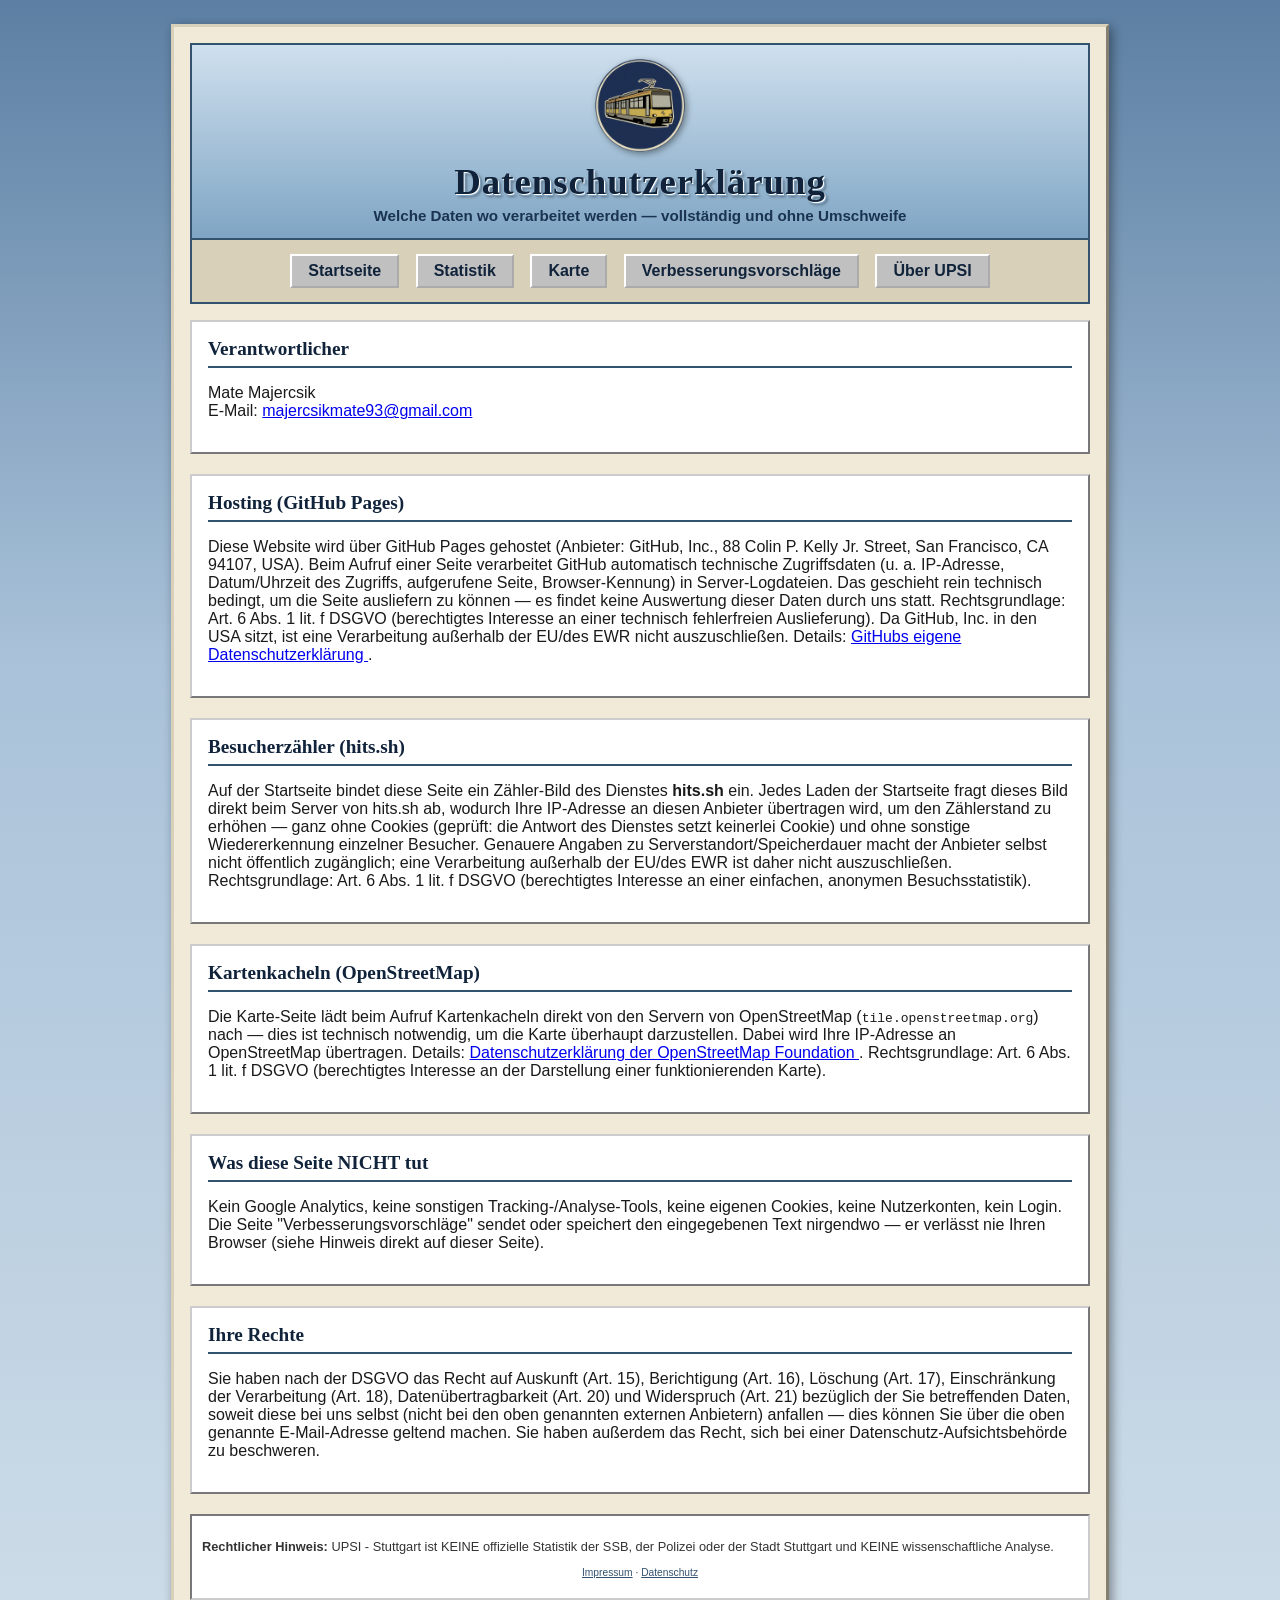
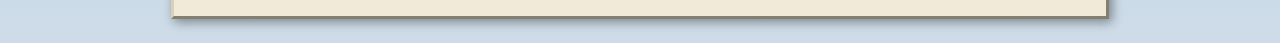
==== datenschutz.html @ 4cc77bc0 "Update public site" ====
<!doctype html>
<html lang="de">
<head>
<meta charset="utf-8">
<meta name="viewport" content="width=device-width, initial-scale=1">
<title>Datenschutzerklärung - UPSI - Stuttgart</title>
<link rel="stylesheet" href="style.css">
<link rel="icon" type="image/png" href="favicon.png">
</head>
<body>
<div class="page">
  <header class="banner">
    <img class="site-logo" src="images/logo.png" alt="UPSI - Stuttgart Logo: Stadtbahn-Wagen in einem Rundabzeichen" width="140" height="145">
    <h1>Datenschutzerklärung</h1>
    <p class="subtitle">Welche Daten wo verarbeitet werden — vollständig und ohne Umschweife</p>
  </header>

  <nav class="menu">
    <a href="index.html">Startseite</a>
    <a href="statistik.html">Statistik</a>
    <a href="karte.html">Karte</a>
    <a href="vorschlaege.html">Verbesserungsvorschläge</a>
    <a href="index.html#ueber">Über UPSI</a>
  </nav>

  <main>
    <section class="stat-card">
      <h2 class="stat-card-title">Verantwortlicher</h2>
      <p>
        Mate Majercsik<br>
        E-Mail: <a href="mailto:majercsikmate93@gmail.com">majercsikmate93@gmail.com</a>
      </p>
    </section>

    <section class="stat-card">
      <h2 class="stat-card-title">Hosting (GitHub Pages)</h2>
      <p>
        Diese Website wird über GitHub Pages gehostet (Anbieter: GitHub, Inc.,
        88 Colin P. Kelly Jr. Street, San Francisco, CA 94107, USA). Beim
        Aufruf einer Seite verarbeitet GitHub automatisch technische
        Zugriffsdaten (u. a. IP-Adresse, Datum/Uhrzeit des Zugriffs,
        aufgerufene Seite, Browser-Kennung) in Server-Logdateien. Das
        geschieht rein technisch bedingt, um die Seite ausliefern zu können
        — es findet keine Auswertung dieser Daten durch uns statt.
        Rechtsgrundlage: Art. 6 Abs. 1 lit. f DSGVO (berechtigtes Interesse
        an einer technisch fehlerfreien Auslieferung). Da GitHub, Inc. in
        den USA sitzt, ist eine Verarbeitung außerhalb der EU/des EWR nicht
        auszuschließen. Details:
        <a href="https://docs.github.com/de/site-policy/privacy-policies/github-general-privacy-statement" target="_blank" rel="noopener">
          GitHubs eigene Datenschutzerklärung
        </a>.
      </p>
    </section>

    <section class="stat-card">
      <h2 class="stat-card-title">Besucherzähler (hits.sh)</h2>
      <p>
        Auf der Startseite bindet diese Seite ein Zähler-Bild des Dienstes
        <strong>hits.sh</strong> ein. Jedes Laden der Startseite fragt dieses
        Bild direkt beim Server von hits.sh ab, wodurch Ihre IP-Adresse an
        diesen Anbieter übertragen wird, um den Zählerstand zu erhöhen — ganz
        ohne Cookies (geprüft: die Antwort des Dienstes setzt keinerlei
        Cookie) und ohne sonstige Wiedererkennung einzelner Besucher.
        Genauere Angaben zu Serverstandort/Speicherdauer macht der Anbieter
        selbst nicht öffentlich zugänglich; eine Verarbeitung außerhalb der
        EU/des EWR ist daher nicht auszuschließen. Rechtsgrundlage: Art. 6
        Abs. 1 lit. f DSGVO (berechtigtes Interesse an einer einfachen,
        anonymen Besuchsstatistik).
      </p>
    </section>

    <section class="stat-card">
      <h2 class="stat-card-title">Kartenkacheln (OpenStreetMap)</h2>
      <p>
        Die Karte-Seite lädt beim Aufruf Kartenkacheln direkt von den
        Servern von OpenStreetMap (<code>tile.openstreetmap.org</code>)
        nach — dies ist technisch notwendig, um die Karte überhaupt
        darzustellen. Dabei wird Ihre IP-Adresse an OpenStreetMap
        übertragen. Details:
        <a href="https://osmfoundation.org/wiki/Privacy_Policy" target="_blank" rel="noopener">
          Datenschutzerklärung der OpenStreetMap Foundation
        </a>. Rechtsgrundlage: Art. 6 Abs. 1 lit. f DSGVO (berechtigtes
        Interesse an der Darstellung einer funktionierenden Karte).
      </p>
    </section>

    <section class="stat-card">
      <h2 class="stat-card-title">Was diese Seite NICHT tut</h2>
      <p>
        Kein Google Analytics, keine sonstigen Tracking-/Analyse-Tools,
        keine eigenen Cookies, keine Nutzerkonten, kein Login. Die Seite
        "Verbesserungsvorschläge" sendet oder speichert den eingegebenen
        Text nirgendwo — er verlässt nie Ihren Browser (siehe Hinweis direkt
        auf dieser Seite).
      </p>
    </section>

    <section class="stat-card">
      <h2 class="stat-card-title">Ihre Rechte</h2>
      <p>
        Sie haben nach der DSGVO das Recht auf Auskunft (Art. 15), Berichtigung
        (Art. 16), Löschung (Art. 17), Einschränkung der Verarbeitung
        (Art. 18), Datenübertragbarkeit (Art. 20) und Widerspruch (Art. 21)
        bezüglich der Sie betreffenden Daten, soweit diese bei uns selbst
        (nicht bei den oben genannten externen Anbietern) anfallen — dies
        können Sie über die oben genannte E-Mail-Adresse geltend machen. Sie
        haben außerdem das Recht, sich bei einer Datenschutz-Aufsichtsbehörde
        zu beschweren.
      </p>
    </section>
  </main>

  <footer class="legal">
    <p>
      <strong>Rechtlicher Hinweis:</strong> UPSI - Stuttgart ist KEINE
      offizielle Statistik der SSB, der Polizei oder der Stadt Stuttgart und
      KEINE wissenschaftliche Analyse.
    </p>
    <p class="footer-links"><a href="impressum.html">Impressum</a> · <a href="datenschutz.html">Datenschutz</a></p>
  </footer>
</div>
</body>
</html>
---- style.css ----
/* UPSI - Stuttgart — campy, ironisches frühes-2000er-Webseiten-Design
   (Windows-95/98-Chrome-Optik: graue 3D-Buttons, LCD-Zähler, Marquee,
   "Under Construction"-Badges). Die tatsächlichen Unfalldaten bleiben
   davon unberührt sachlich — der Retro-Look betrifft nur Farben/Schrift/
   Zierelemente, nicht den Ton bei echten Vorfällen. */

body {
  margin: 0;
  padding: 0;
  font-family: Verdana, Geneva, Arial, sans-serif;
  background: linear-gradient(180deg, #5c7fa3 0%, #a9c2d9 40%, #cddce8 100%);
  color: #1a1a1a;
}

.page {
  max-width: 900px;
  margin: 24px auto;
  background: #f1ead9;
  border: 3px outset #d8d0b8;
  padding: 16px;
  box-shadow: 3px 3px 10px rgba(0, 0, 0, 0.4);
  overflow-x: hidden;
}

header.banner {
  text-align: center;
  background: linear-gradient(180deg, #cfe0ee 0%, #7fa5c4 100%);
  border: 2px solid #33526e;
  padding: 14px 10px;
  margin-bottom: 0;
}

.site-logo {
  display: block;
  margin: 0 auto 8px;
  width: 90px;
  height: auto;
  filter: drop-shadow(2px 2px 3px rgba(0, 0, 0, 0.4));
}

header.banner h1 {
  color: #10233a;
  text-shadow: 1px 1px 0 #fff, 2px 2px 0 #7fa5c4, 3px 3px 3px rgba(0,0,0,0.4);
  font-family: Georgia, "Times New Roman", serif;
  font-size: 2.3em;
  margin: 0 0 4px 0;
  letter-spacing: 1px;
}

header.banner .subtitle {
  color: #1a3350;
  font-size: 0.95em;
  margin: 0;
  font-weight: bold;
}

header.banner .subtitle strong {
  text-decoration: underline;
}

header.banner .total-count {
  color: #10233a;
  font-size: 0.85em;
  margin: 6px 0 0 0;
  font-style: italic;
}

.wiki-notice {
  background: #fdf3e0;
  border: 1px solid #c9b98a;
  color: #5a4a2a;
  font-size: 0.8em;
  font-style: italic;
  padding: 8px 12px;
  margin-bottom: 2px;
}

.wiki-notice-footnote {
  font-size: 0.85em;
  color: #7a6a48;
  margin-top: 4px;
}

.marquee-bar {
  background: #ffe066;
  border: 2px solid #33526e;
  border-top: none;
  overflow: hidden;
  white-space: nowrap;
  padding: 4px 0;
  margin-bottom: 16px;
}

.marquee-text {
  display: inline-block;
  color: #b30000;
  font-weight: bold;
  font-size: 0.9em;
  padding-left: 100%;
  animation: marquee 22s linear infinite;
}

@keyframes marquee {
  0% { transform: translateX(0); }
  100% { transform: translateX(-100%); }
}

.hit-counter-widget {
  display: flex;
  justify-content: center;
  align-items: baseline;
  gap: 8px;
  flex-wrap: wrap;
  background: #d8d0b8;
  border: 2px solid #33526e;
  padding: 6px;
  margin: 16px 0;
  font-size: 0.85em;
}

.hit-counter-label {
  font-weight: bold;
  color: #10233a;
}

.hit-counter-value {
  vertical-align: middle;
}

.counter-box {
  text-align: center;
  background: #000000;
  color: #33ff33;
  padding: 16px 10px;
  margin: 16px 0;
  border: 3px inset #999999;
}

.counter-label {
  font-size: 1em;
  margin-bottom: 10px;
  color: #cccccc;
}

.counter-numbers {
  display: flex;
  justify-content: center;
  align-items: baseline;
  gap: 16px;
  margin: 6px 0;
  font-family: "Courier New", monospace;
}

.counter-unit {
  display: flex;
  flex-direction: column;
  align-items: center;
}

.counter-box .number {
  font-size: 3em;
  font-weight: bold;
  line-height: 1;
  background: #001a00;
  border: 1px solid #33ff33;
  padding: 4px 8px;
  text-shadow: 0 0 8px #33ff33;
  min-width: 0.9em;
}

.counter-unit .unit-label {
  font-size: 0.8em;
  margin-top: 4px;
  color: #66cc66;
}

#last-incident-info {
  margin-top: 12px;
  font-size: 0.85em;
  color: #99ee99;
}

@media (max-width: 600px) {
  .counter-numbers {
    gap: 8px;
  }
  .counter-box .number {
    font-size: 1.9em;
  }
}

nav.menu {
  text-align: center;
  margin-bottom: 16px;
  padding: 10px;
  background: #d8d0b8;
  border: 2px solid #33526e;
  border-top: none;
}

nav.menu a {
  display: inline-block;
  color: #10233a;
  font-weight: bold;
  margin: 4px 6px;
  text-decoration: none;
  background: #c0c0c0;
  border: 2px outset #ffffff;
  padding: 6px 16px;
}

nav.menu a:hover {
  background: #d0d0d0;
}

nav.menu a:active {
  border-style: inset;
}

.incident-list {
  display: flex;
  flex-direction: column;
  gap: 10px;
}

.incident-card {
  background: #ffffff;
  color: #000000;
  border: 2px outset #cccccc;
  padding: 10px;
}

.incident-card .meta {
  font-size: 0.85em;
  color: #444444;
}

.card-tags {
  display: flex;
  flex-wrap: wrap;
  gap: 4px;
  margin-bottom: 6px;
}

.incident-card a.source-link {
  color: #0000ee;
}

.load-more-wrapper {
  text-align: center;
  margin: 16px 0;
}

button.retro-button {
  font-family: inherit;
  font-size: 1em;
  font-weight: bold;
  color: #10233a;
  background: #c0c0c0;
  border: 2px outset #ffffff;
  padding: 8px 20px;
  cursor: pointer;
}

button.retro-button:active {
  border-style: inset;
}

.filter-bar {
  text-align: center;
  margin: 16px 0;
  padding: 10px;
  background: #ffffff;
  border: 2px dashed #33526e;
}

.filter-toggle {
  font-size: 0.8em;
  padding: 5px 14px;
}

.filter-groups {
  margin-top: 10px;
}

.filter-hint {
  font-size: 0.8em;
  color: #444444;
  margin-bottom: 6px;
  font-style: italic;
}

.filter-group {
  display: flex;
  flex-wrap: wrap;
  justify-content: center;
  gap: 4px;
  margin-bottom: 6px;
}

.tag-btn {
  font-family: inherit;
  font-size: 0.75em;
  font-weight: bold;
  color: #10233a;
  border: 2px outset #ffffff;
  padding: 3px 8px;
  cursor: pointer;
}

.tag-btn:active {
  border-style: inset;
}

.tag-btn.tag-type {
  background: #a9c7de;
}

.tag-btn.tag-party {
  background: #c3d9a8;
}

.tag-btn.tag-location {
  background: #e8c68a;
}

.tag-btn.tag-line {
  background: #d4a8d9;
}

.tag-btn.tag-year {
  background: #d9a8a8;
}

.tag-btn.active {
  border-style: inset;
  outline: 2px solid #b30000;
  outline-offset: -1px;
}

.card-tag {
  font-size: 0.7em;
  padding: 2px 6px;
}

footer.legal {
  margin-top: 20px;
  padding: 10px;
  background: #ffffff;
  color: #333333;
  font-size: 0.8em;
  border: 2px inset #cccccc;
}

.joke-disclaimer {
  color: #666666;
  font-size: 0.75em;
  text-align: center;
  margin-top: 10px;
}

.footer-links {
  text-align: center;
  margin-top: 10px;
  font-size: 0.8em;
}

.footer-links a {
  color: #33526e;
  text-decoration: underline;
}

.footer-links a:hover {
  color: #10233a;
}

.retro-badges {
  display: flex;
  justify-content: center;
  flex-wrap: wrap;
  gap: 10px;
  margin-top: 14px;
}

.construction-badge,
.viewed-badge {
  display: inline-block;
  font-size: 0.7em;
  font-weight: bold;
  padding: 4px 8px;
  border: 2px outset #ffffff;
  background: repeating-linear-gradient(
    45deg,
    #ffd400,
    #ffd400 6px,
    #222222 6px,
    #222222 12px
  );
  color: #000000;
  text-shadow: 1px 1px 0 #fff;
}

.viewed-badge {
  background: #c0c0c0;
}

.last-updated {
  text-align: center;
  font-size: 0.75em;
  color: #66cc66;
  margin-top: 6px;
}

@media (max-width: 600px) {
  header.banner h1 {
    font-size: 1.5em;
  }
  .site-logo {
    width: 64px;
  }
  .page {
    margin: 8px;
    padding: 12px;
  }
  .marquee-text {
    font-size: 0.8em;
  }
}

/* ---- Statistik-Seite ---- */

.stat-card {
  background: #ffffff;
  border: 2px outset #cccccc;
  padding: 16px;
  margin-bottom: 20px;
}

.stat-card-title {
  font-family: Georgia, "Times New Roman", serif;
  color: #10233a;
  font-size: 1.2em;
  margin: 0 0 12px 0;
  border-bottom: 2px solid #33526e;
  padding-bottom: 6px;
}

.hero-tile {
  text-align: center;
  background: #000000;
  border: 3px inset #999999;
  padding: 14px 10px;
  margin-bottom: 14px;
}

.hero-value {
  font-family: "Courier New", monospace;
  font-size: 2.6em;
  font-weight: bold;
  color: #33ff33;
  text-shadow: 0 0 8px #33ff33;
  line-height: 1;
}

.hero-label {
  color: #99ee99;
  font-size: 0.85em;
  margin-top: 6px;
}

.hero-note {
  font-size: 0.75em;
  color: #7a6a48;
  font-style: italic;
  text-align: center;
  margin-bottom: 10px;
  background: #fdf3e0;
  border: 1px solid #c9b98a;
  padding: 6px 10px;
}

.chart-wrap {
  display: flex;
  flex-direction: column;
  align-items: center;
  margin-bottom: 10px;
}

.chart-loading {
  color: #666666;
  font-style: italic;
}

.chart-row {
  display: flex;
  flex-wrap: wrap;
  align-items: center;
  justify-content: center;
  gap: 20px;
}

.chart-legend {
  display: flex;
  flex-direction: column;
  gap: 6px;
  font-size: 0.85em;
}

.chart-legend-item {
  display: flex;
  align-items: center;
  gap: 6px;
  color: #10233a;
}

.chart-legend-swatch {
  display: inline-block;
  width: 12px;
  height: 12px;
  border: 1px solid #333333;
  flex-shrink: 0;
}

.chart-scroll {
  overflow-x: auto;
  width: 100%;
  padding-bottom: 4px;
}

.chart-caption {
  text-align: center;
  font-size: 0.75em;
  color: #666666;
  font-style: italic;
  margin-top: 4px;
}

.table-toggle {
  display: block;
  margin: 10px auto 0;
}

.data-table-wrap {
  margin-top: 12px;
  overflow-x: auto;
}

.data-table {
  width: 100%;
  border-collapse: collapse;
  font-size: 0.85em;
}

.data-table th,
.data-table td {
  border: 1px solid #cccccc;
  padding: 4px 8px;
  text-align: left;
}

.data-table th {
  background: #d8d0b8;
  color: #10233a;
}

.data-table tbody tr:nth-child(even) {
  background: #f4f4f4;
}

.chart-tooltip {
  position: absolute;
  z-index: 999;
  background: #000000;
  color: #ffffff;
  border: 1px solid #999999;
  padding: 6px 10px;
  font-size: 0.8em;
  pointer-events: none;
  max-width: 240px;
}

.chart-tooltip-row {
  display: flex;
  gap: 6px;
  align-items: baseline;
}

.chart-tooltip-value {
  font-weight: bold;
  color: #33ff33;
}

.chart-tooltip-label {
  color: #cccccc;
}

@media (max-width: 600px) {
  .chart-row {
    flex-direction: column;
  }
}

/* ---- Verbesserungsvorschläge-Seite ---- */

#suggestion-card {
  position: relative;
  overflow: hidden;
  text-align: center;
}

.suggestion-form textarea {
  width: 100%;
  max-width: 100%;
  box-sizing: border-box;
  font-family: inherit;
  font-size: 1em;
  padding: 8px;
  border: 2px inset #999999;
  resize: none;
}

.char-count {
  text-align: right;
  font-size: 0.75em;
  color: #666666;
  margin: 2px 0 10px;
}

.char-count.limit-near {
  color: #b30000;
  font-weight: bold;
}

/* Fliegender Zettel: startet exakt über dem Textfeld, das Ziel (Position des
   bereits sichtbaren Shredder-Schlitzes) wird per JS berechnet und als
   Inline-Transform gesetzt (siehe vorschlaege.js) -- deshalb hier nur die
   Optik + der Übergang, kein fester Zielwert. */
.flying-paper {
  position: absolute;
  background: #ffffff;
  border: 1px solid #999999;
  padding: 8px;
  font-size: 0.9em;
  color: #1a1a1a;
  text-align: left;
  box-shadow: 2px 2px 4px rgba(0, 0, 0, 0.3);
  word-wrap: break-word;
  pointer-events: none;
  transform: translate(0, 0) scale(1) rotate(0deg);
  opacity: 1;
  transition: transform 0.7s ease-in, opacity 0.3s ease-in 0.4s;
}

.shredder-message-group {
  animation: message-pop-in 0.25s ease-out;
}

@keyframes message-pop-in {
  from {
    opacity: 0;
    transform: translateY(-6px);
  }
  to {
    opacity: 1;
    transform: translateY(0);
  }
}

.shredder-result {
  margin-top: 6px;
}

.shredder-gif {
  display: block;
  margin: 0 auto;
}

.shredder-message {
  font-family: Georgia, "Times New Roman", serif;
  font-weight: bold;
  color: #b30000;
  font-size: 1.15em;
  margin: 10px 0 2px;
}

.shredder-submessage {
  font-size: 0.8em;
  color: #666666;
  font-style: italic;
  margin: 0 0 12px;
}

/* ---- Karte-Seite ---- */

.year-tabs {
  display: flex;
  flex-wrap: wrap;
  gap: 4px;
  justify-content: center;
  margin-bottom: 10px;
}

button.year-tab {
  font-family: inherit;
  font-size: 0.8em;
  font-weight: bold;
  color: #10233a;
  background: #c0c0c0;
  border: 2px outset #ffffff;
  padding: 4px 10px;
  cursor: pointer;
}

button.year-tab:active {
  border-style: inset;
}

button.year-tab.active {
  background: #a63c3c;
  color: #ffffff;
  border-style: inset;
}

.map-wrap {
  background: #ffffff;
  border: 3px inset #999999;
  padding: 4px;
  margin-bottom: 10px;
}

#leaflet-map {
  width: 100%;
  height: 480px;
}

/* Marker als eigenes div statt L.circleMarker (SVG) -- karte.js positioniert
   jeden Marker einzeln per Pixel-Offset (Spiderfy), das ist mit divIcon
   einfacher als mit einem Vektor-Layer. Ein Punkt = ein Incident, feste
   Größe/Farbe (siehe MARKER_DIAMETER/MARKER_COLOR in karte.js). */
.upsi-marker-wrap {
  background: transparent;
  border: none;
}

.upsi-marker {
  border-radius: 50%;
  border: 1.3px solid #101010;
  box-sizing: border-box;
  opacity: 0.85;
  cursor: pointer;
}

.leaflet-tooltip {
  font-family: Verdana, Geneva, Arial, sans-serif;
  font-size: 0.8em;
  color: #10233a;
  background: #fdf3e0;
  border: 2px solid #33526e;
  border-radius: 0;
  padding: 4px 8px;
}

.legend-row {
  display: flex;
  flex-wrap: wrap;
  justify-content: center;
  align-items: center;
  gap: 6px;
  font-size: 0.75em;
  color: #444444;
  margin-bottom: 10px;
}

.legend-dot {
  display: inline-block;
  border-radius: 50%;
  border: 1px solid #101010;
  vertical-align: middle;
}

.legend-dot-sm { width: 9px; height: 9px; }
.legend-dot-md { width: 14px; height: 14px; }
.legend-dot-lg { width: 20px; height: 20px; }

.legend-note {
  width: 100%;
  font-style: italic;
  text-align: center;
}

.list-view-details {
  margin-top: 10px;
  font-size: 0.9em;
}

.list-view-details summary {
  cursor: pointer;
  color: #0000ee;
  font-weight: bold;
  padding: 4px 0;
}

.list-view {
  list-style: none;
  margin: 8px 0 0;
  padding: 0;
  max-height: 260px;
  overflow-y: auto;
  border: 2px inset #cccccc;
  background: #ffffff;
}

.list-view li {
  border-bottom: 1px solid #eeeeee;
}

.list-view li:last-child {
  border-bottom: none;
}

.list-view button {
  width: 100%;
  text-align: left;
  background: none;
  border: none;
  padding: 6px 10px;
  font: inherit;
  cursor: pointer;
  color: #10233a;
}

.list-view button:hover,
.list-view button:focus-visible {
  background: #fdf3e0;
}

.list-view-count {
  float: right;
  font-weight: bold;
  color: #a63c3c;
}

.zone-detail {
  margin-top: 12px;
  background: #fdf3e0;
  border: 2px dashed #33526e;
  padding: 10px;
}

.zone-detail-header {
  display: flex;
  align-items: baseline;
  justify-content: space-between;
  gap: 8px;
  margin-bottom: 8px;
}

.zone-detail-title {
  font-family: Georgia, "Times New Roman", serif;
  font-weight: bold;
  color: #10233a;
  font-size: 1em;
}

.zone-detail-close {
  font-size: 0.8em;
  padding: 3px 10px;
}

.zone-detail-empty {
  font-size: 0.85em;
  color: #666666;
  font-style: italic;
}

/* Ortsteile wie Bad Cannstatt haben weit über 100 Einzel-Vorfälle -- ohne
   Deckel würde die Liste die Seite auf zehntausende Pixel Höhe aufblähen
   (real beobachtet beim Testen). Eigener Scroll-Container statt der
   Startseite-"Mehr anzeigen"-Paginierung, weil hier kein zusätzlicher
   Zustand (shownCount) für ein Nebenpanel gepflegt werden soll. */
#zone-detail-list {
  max-height: 420px;
  overflow-y: auto;
  padding-right: 2px;
}

@media (max-width: 600px) {
  #leaflet-map {
    height: 380px;
  }
}
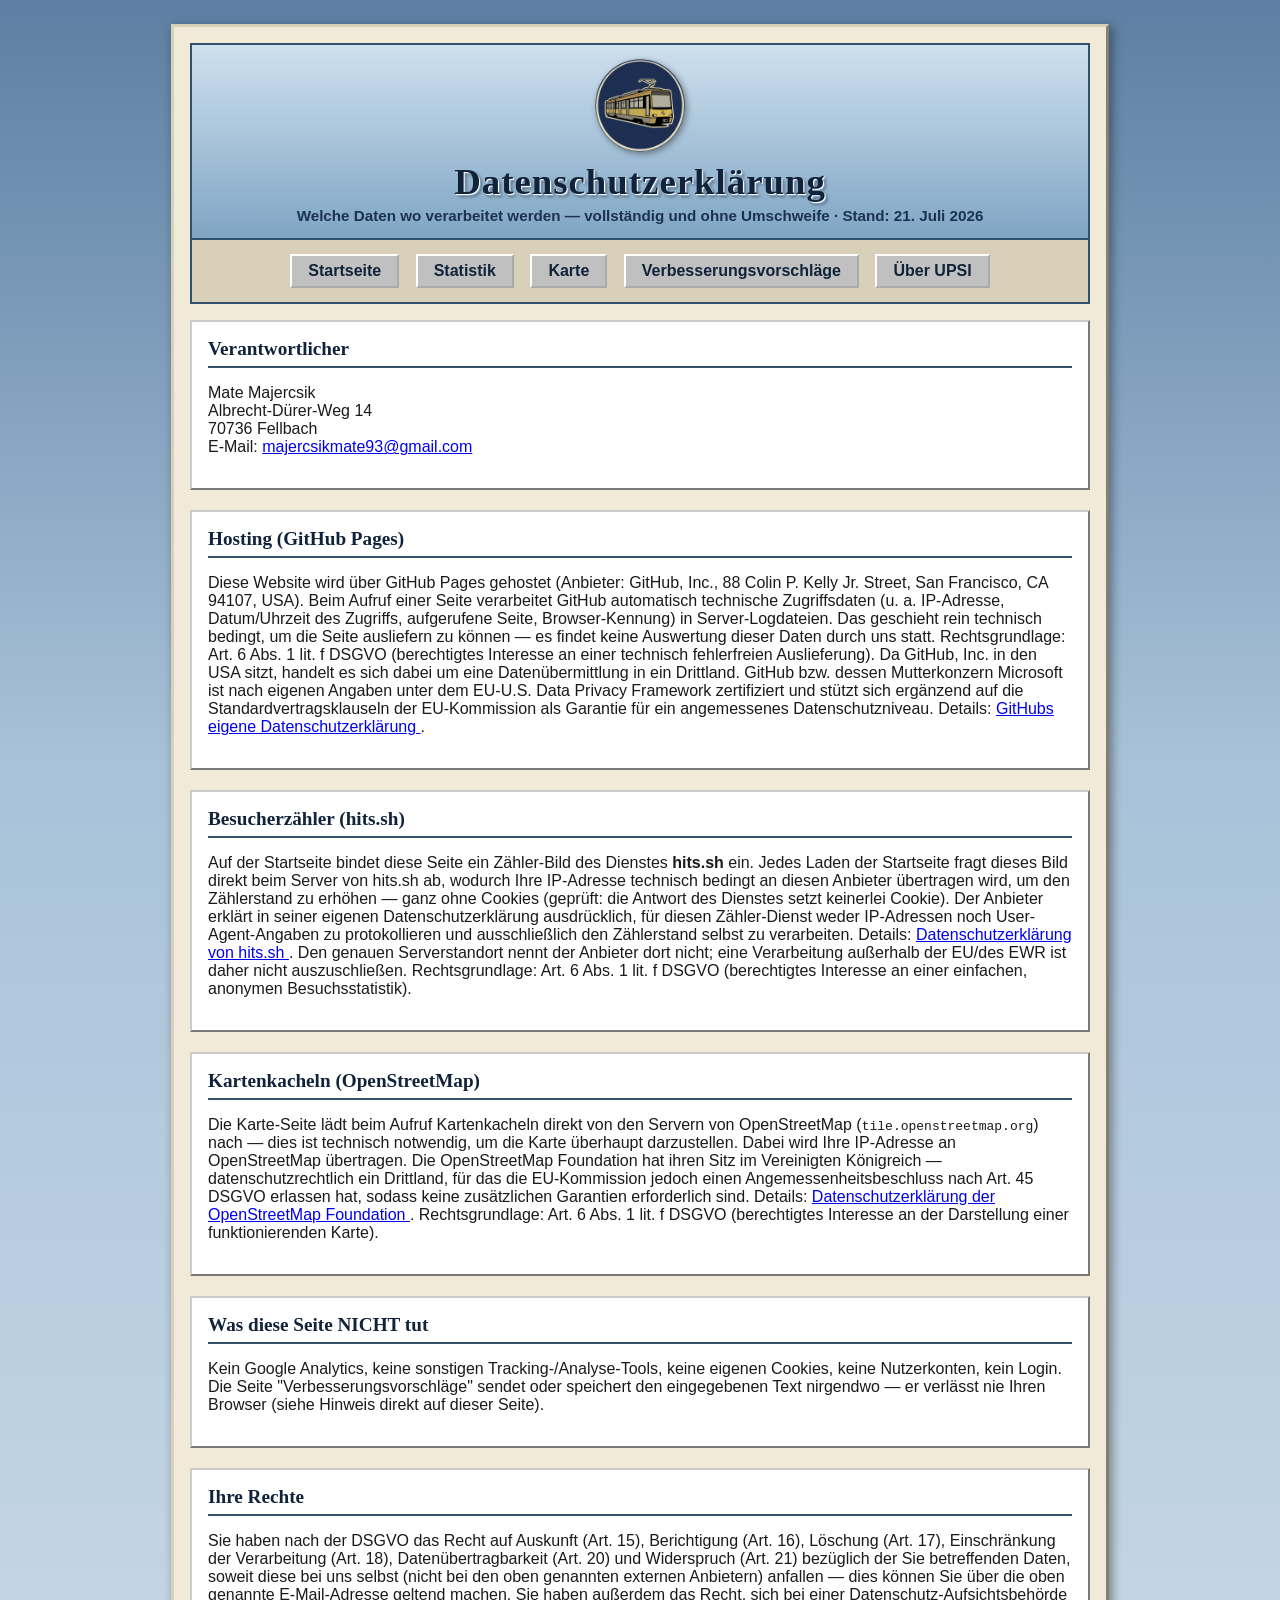
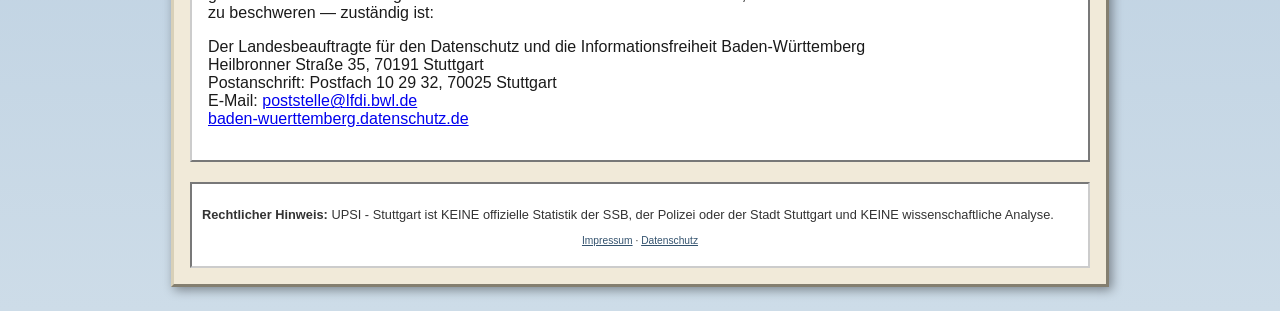
==== commit 85b002ce: "Update public site" ====
--- a/datenschutz.html
+++ b/datenschutz.html
@@ -12,7 +12,7 @@
   <header class="banner">
     <img class="site-logo" src="images/logo.png" alt="UPSI - Stuttgart Logo: Stadtbahn-Wagen in einem Rundabzeichen" width="140" height="145">
     <h1>Datenschutzerklärung</h1>
-    <p class="subtitle">Welche Daten wo verarbeitet werden — vollständig und ohne Umschweife</p>
+    <p class="subtitle">Welche Daten wo verarbeitet werden — vollständig und ohne Umschweife · Stand: 21. Juli 2026</p>
   </header>
 
   <nav class="menu">
@@ -28,6 +28,8 @@
       <h2 class="stat-card-title">Verantwortlicher</h2>
       <p>
         Mate Majercsik<br>
+        Albrecht-Dürer-Weg 14<br>
+        70736 Fellbach<br>
         E-Mail: <a href="mailto:majercsikmate93@gmail.com">majercsikmate93@gmail.com</a>
       </p>
     </section>
@@ -44,8 +46,12 @@
         — es findet keine Auswertung dieser Daten durch uns statt.
         Rechtsgrundlage: Art. 6 Abs. 1 lit. f DSGVO (berechtigtes Interesse
         an einer technisch fehlerfreien Auslieferung). Da GitHub, Inc. in
-        den USA sitzt, ist eine Verarbeitung außerhalb der EU/des EWR nicht
-        auszuschließen. Details:
+        den USA sitzt, handelt es sich dabei um eine Datenübermittlung in
+        ein Drittland. GitHub bzw. dessen Mutterkonzern Microsoft ist nach
+        eigenen Angaben unter dem EU-U.S. Data Privacy Framework
+        zertifiziert und stützt sich ergänzend auf die
+        Standardvertragsklauseln der EU-Kommission als Garantie für ein
+        angemessenes Datenschutzniveau. Details:
         <a href="https://docs.github.com/de/site-policy/privacy-policies/github-general-privacy-statement" target="_blank" rel="noopener">
           GitHubs eigene Datenschutzerklärung
         </a>.
@@ -57,15 +63,20 @@
       <p>
         Auf der Startseite bindet diese Seite ein Zähler-Bild des Dienstes
         <strong>hits.sh</strong> ein. Jedes Laden der Startseite fragt dieses
-        Bild direkt beim Server von hits.sh ab, wodurch Ihre IP-Adresse an
-        diesen Anbieter übertragen wird, um den Zählerstand zu erhöhen — ganz
-        ohne Cookies (geprüft: die Antwort des Dienstes setzt keinerlei
-        Cookie) und ohne sonstige Wiedererkennung einzelner Besucher.
-        Genauere Angaben zu Serverstandort/Speicherdauer macht der Anbieter
-        selbst nicht öffentlich zugänglich; eine Verarbeitung außerhalb der
-        EU/des EWR ist daher nicht auszuschließen. Rechtsgrundlage: Art. 6
-        Abs. 1 lit. f DSGVO (berechtigtes Interesse an einer einfachen,
-        anonymen Besuchsstatistik).
+        Bild direkt beim Server von hits.sh ab, wodurch Ihre IP-Adresse
+        technisch bedingt an diesen Anbieter übertragen wird, um den
+        Zählerstand zu erhöhen — ganz ohne Cookies (geprüft: die Antwort des
+        Dienstes setzt keinerlei Cookie). Der Anbieter erklärt in seiner
+        eigenen Datenschutzerklärung ausdrücklich, für diesen Zähler-Dienst
+        weder IP-Adressen noch User-Agent-Angaben zu protokollieren und
+        ausschließlich den Zählerstand selbst zu verarbeiten. Details:
+        <a href="https://hits.sh/privacy/" target="_blank" rel="noopener">
+          Datenschutzerklärung von hits.sh
+        </a>. Den genauen Serverstandort nennt der Anbieter dort nicht;
+        eine Verarbeitung außerhalb der EU/des EWR ist daher nicht
+        auszuschließen. Rechtsgrundlage: Art. 6 Abs. 1 lit. f DSGVO
+        (berechtigtes Interesse an einer einfachen, anonymen
+        Besuchsstatistik).
       </p>
     </section>
 
@@ -76,7 +87,11 @@
         Servern von OpenStreetMap (<code>tile.openstreetmap.org</code>)
         nach — dies ist technisch notwendig, um die Karte überhaupt
         darzustellen. Dabei wird Ihre IP-Adresse an OpenStreetMap
-        übertragen. Details:
+        übertragen. Die OpenStreetMap Foundation hat ihren Sitz im
+        Vereinigten Königreich — datenschutzrechtlich ein Drittland, für das
+        die EU-Kommission jedoch einen Angemessenheitsbeschluss nach Art. 45
+        DSGVO erlassen hat, sodass keine zusätzlichen Garantien erforderlich
+        sind. Details:
         <a href="https://osmfoundation.org/wiki/Privacy_Policy" target="_blank" rel="noopener">
           Datenschutzerklärung der OpenStreetMap Foundation
         </a>. Rechtsgrundlage: Art. 6 Abs. 1 lit. f DSGVO (berechtigtes
@@ -105,7 +120,17 @@
         (nicht bei den oben genannten externen Anbietern) anfallen — dies
         können Sie über die oben genannte E-Mail-Adresse geltend machen. Sie
         haben außerdem das Recht, sich bei einer Datenschutz-Aufsichtsbehörde
-        zu beschweren.
+        zu beschweren — zuständig ist:
+      </p>
+      <p>
+        Der Landesbeauftragte für den Datenschutz und die Informationsfreiheit
+        Baden-Württemberg<br>
+        Heilbronner Straße 35, 70191 Stuttgart<br>
+        Postanschrift: Postfach 10 29 32, 70025 Stuttgart<br>
+        E-Mail: <a href="mailto:poststelle@lfdi.bwl.de">poststelle@lfdi.bwl.de</a><br>
+        <a href="https://www.baden-wuerttemberg.datenschutz.de/" target="_blank" rel="noopener">
+          baden-wuerttemberg.datenschutz.de
+        </a>
       </p>
     </section>
   </main>
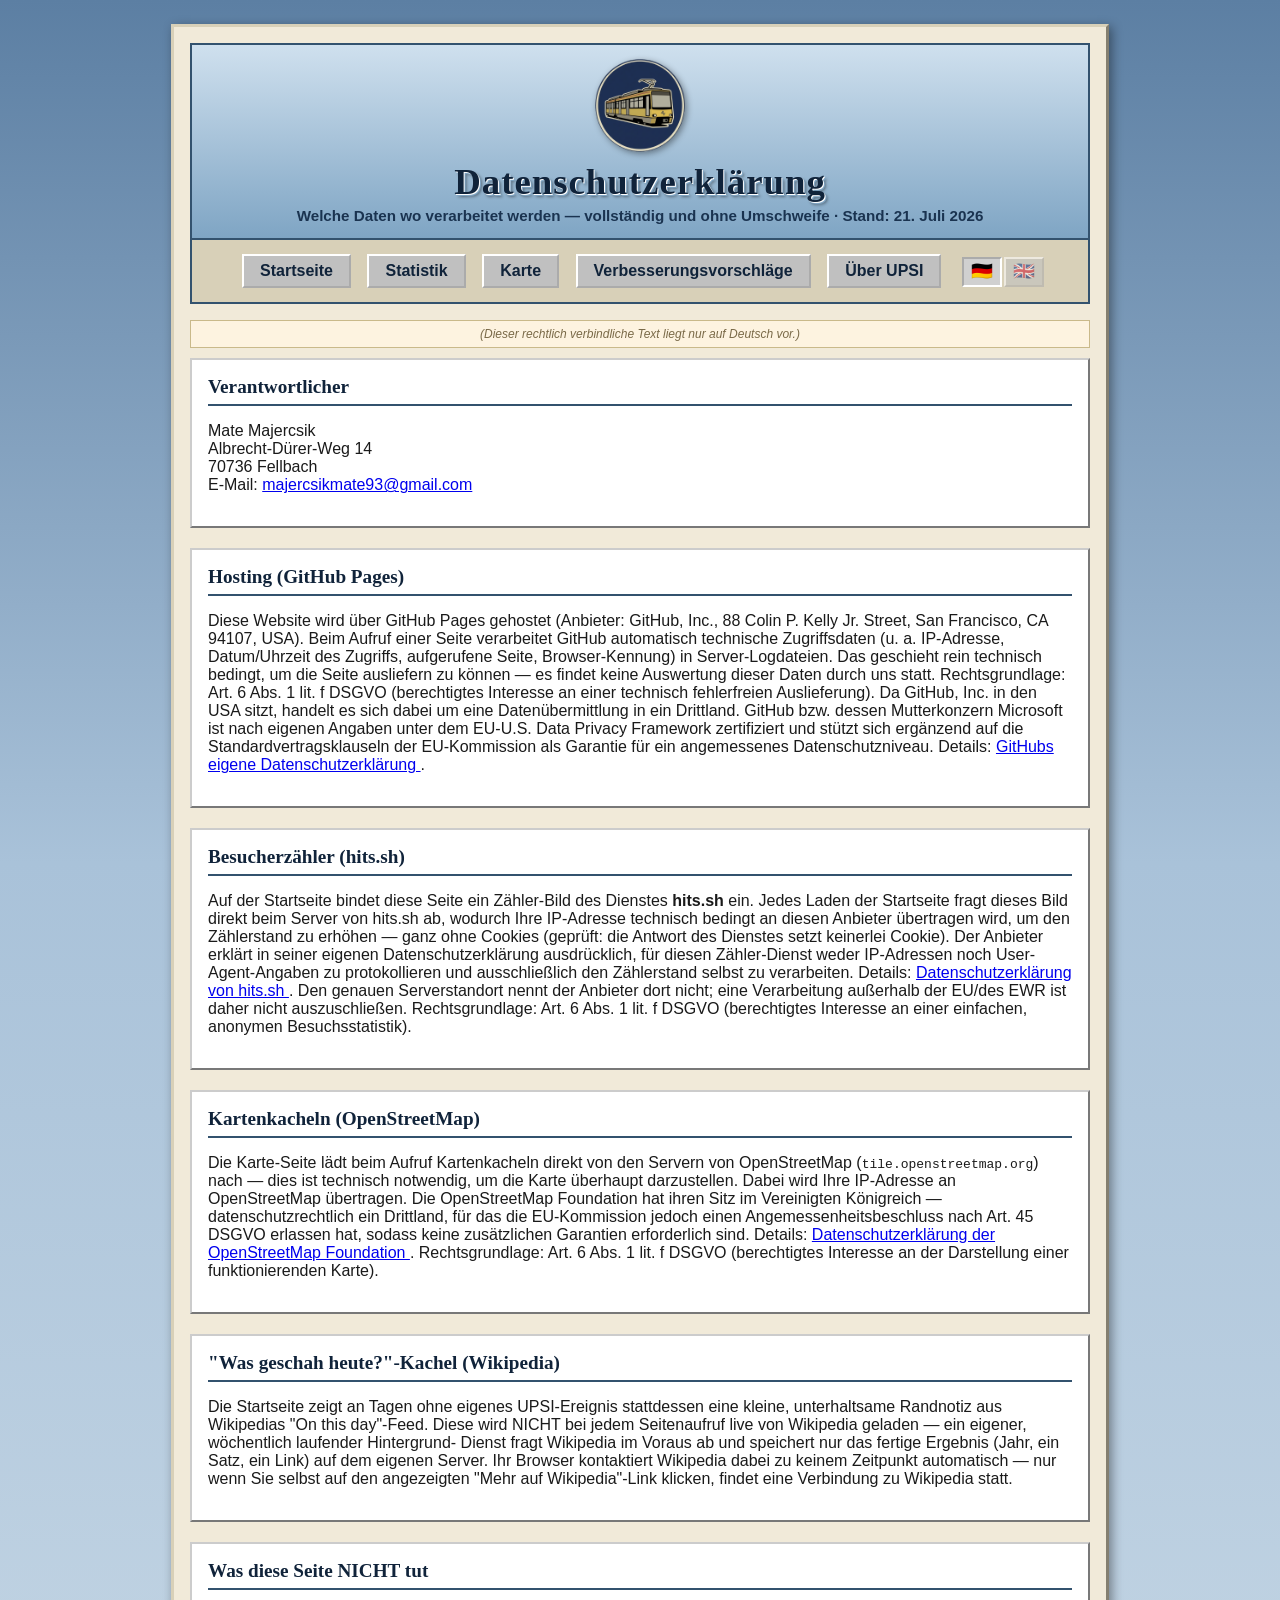
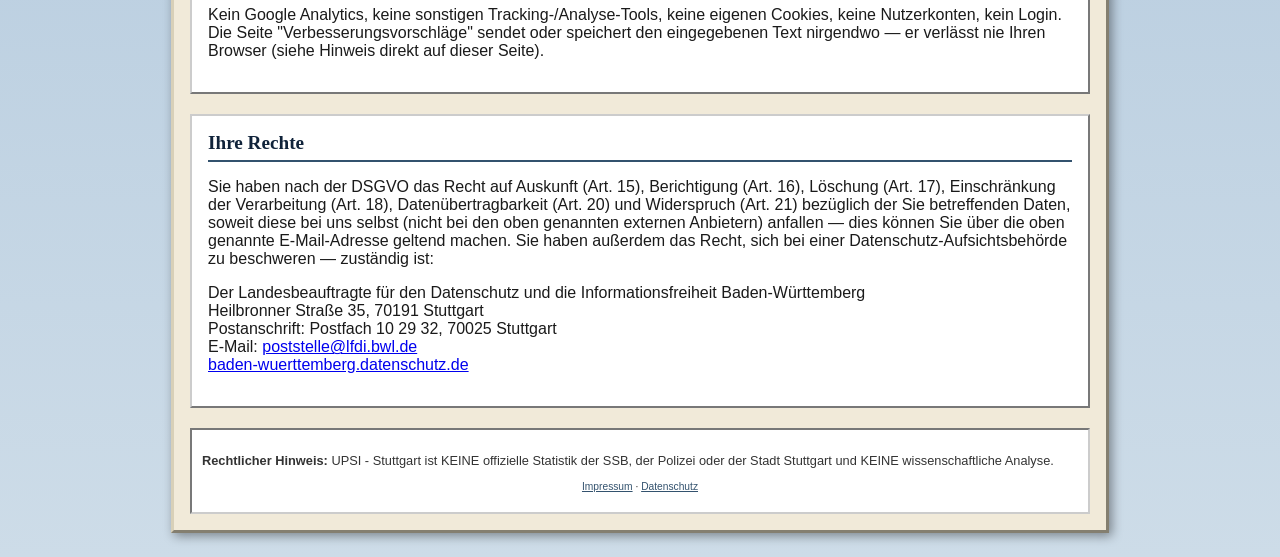
==== commit 04b5eb1d: "Update public site" ====
--- a/datenschutz.html
+++ b/datenschutz.html
@@ -12,18 +12,23 @@
   <header class="banner">
     <img class="site-logo" src="images/logo.png" alt="UPSI - Stuttgart Logo: Stadtbahn-Wagen in einem Rundabzeichen" width="140" height="145">
     <h1>Datenschutzerklärung</h1>
-    <p class="subtitle">Welche Daten wo verarbeitet werden — vollständig und ohne Umschweife · Stand: 21. Juli 2026</p>
+    <p class="subtitle" data-i18n="datenschutz.subtitle">Welche Daten wo verarbeitet werden — vollständig und ohne Umschweife · Stand: 21. Juli 2026</p>
   </header>
 
   <nav class="menu">
-    <a href="index.html">Startseite</a>
-    <a href="statistik.html">Statistik</a>
-    <a href="karte.html">Karte</a>
-    <a href="vorschlaege.html">Verbesserungsvorschläge</a>
-    <a href="index.html#ueber">Über UPSI</a>
+    <a href="index.html" data-i18n="nav.home">Startseite</a>
+    <a href="statistik.html" data-i18n="nav.stats">Statistik</a>
+    <a href="karte.html" data-i18n="nav.map">Karte</a>
+    <a href="vorschlaege.html" data-i18n="nav.suggestions">Verbesserungsvorschläge</a>
+    <a href="index.html#ueber" data-i18n="nav.about">Über UPSI</a>
+    <span class="lang-toggle">
+      <button type="button" class="lang-toggle-btn" data-lang="de" aria-label="Deutsch">🇩🇪</button>
+      <button type="button" class="lang-toggle-btn" data-lang="en" aria-label="English">🇬🇧</button>
+    </span>
   </nav>
 
   <main>
+    <p class="hero-note" data-i18n="legal.germanOnlyNote">(Dieser rechtlich verbindliche Text liegt nur auf Deutsch vor.)</p>
     <section class="stat-card">
       <h2 class="stat-card-title">Verantwortlicher</h2>
       <p>
@@ -100,6 +105,21 @@
     </section>
 
     <section class="stat-card">
+      <h2 class="stat-card-title">"Was geschah heute?"-Kachel (Wikipedia)</h2>
+      <p>
+        Die Startseite zeigt an Tagen ohne eigenes UPSI-Ereignis stattdessen
+        eine kleine, unterhaltsame Randnotiz aus Wikipedias "On this
+        day"-Feed. Diese wird NICHT bei jedem Seitenaufruf live von
+        Wikipedia geladen — ein eigener, wöchentlich laufender Hintergrund-
+        Dienst fragt Wikipedia im Voraus ab und speichert nur das fertige
+        Ergebnis (Jahr, ein Satz, ein Link) auf dem eigenen Server. Ihr
+        Browser kontaktiert Wikipedia dabei zu keinem Zeitpunkt automatisch —
+        nur wenn Sie selbst auf den angezeigten "Mehr auf Wikipedia"-Link
+        klicken, findet eine Verbindung zu Wikipedia statt.
+      </p>
+    </section>
+
+    <section class="stat-card">
       <h2 class="stat-card-title">Was diese Seite NICHT tut</h2>
       <p>
         Kein Google Analytics, keine sonstigen Tracking-/Analyse-Tools,
@@ -136,13 +156,14 @@
   </main>
 
   <footer class="legal">
-    <p>
+    <p data-i18n="footer.legalNoticeShort" data-i18n-html>
       <strong>Rechtlicher Hinweis:</strong> UPSI - Stuttgart ist KEINE
       offizielle Statistik der SSB, der Polizei oder der Stadt Stuttgart und
       KEINE wissenschaftliche Analyse.
     </p>
-    <p class="footer-links"><a href="impressum.html">Impressum</a> · <a href="datenschutz.html">Datenschutz</a></p>
+    <p class="footer-links"><a href="impressum.html" data-i18n="footer.impressum">Impressum</a> · <a href="datenschutz.html" data-i18n="footer.datenschutz">Datenschutz</a></p>
   </footer>
 </div>
+<script src="strings.js"></script>
 </body>
 </html>
--- a/style.css
+++ b/style.css
@@ -215,6 +215,33 @@
 
 nav.menu a:active {
   border-style: inset;
+}
+
+.lang-toggle {
+  display: inline-flex;
+  gap: 2px;
+  margin: 4px 0 4px 10px;
+  vertical-align: middle;
+}
+
+.lang-toggle-btn {
+  font-size: 1.1em;
+  line-height: 1;
+  background: #c0c0c0;
+  border: 2px outset #ffffff;
+  padding: 4px 7px;
+  cursor: pointer;
+  opacity: 0.55;
+}
+
+.lang-toggle-btn:hover {
+  opacity: 0.85;
+}
+
+.lang-toggle-btn.active {
+  opacity: 1;
+  border-style: inset;
+  background: #d0d0d0;
 }
 
 .incident-list {
@@ -479,6 +506,34 @@
   padding: 6px 10px;
 }
 
+.on-this-day-card {
+  margin: 16px 0;
+}
+
+.on-this-day-card .stat-card-title {
+  font-size: 1.05em;
+}
+
+#on-this-day-body p {
+  margin: 0 0 8px 0;
+}
+
+.on-this-day-list {
+  list-style: none;
+  margin: 0;
+  padding: 0;
+  font-size: 0.9em;
+}
+
+.on-this-day-list li {
+  padding: 3px 0;
+  border-bottom: 1px dashed #cccccc;
+}
+
+.on-this-day-list li:last-child {
+  border-bottom: none;
+}
+
 .chart-wrap {
   display: flex;
   flex-direction: column;
@@ -565,6 +620,73 @@
 
 .data-table tbody tr:nth-child(even) {
   background: #f4f4f4;
+}
+
+.hbar-list {
+  display: flex;
+  flex-direction: column;
+  gap: 8px;
+  width: 100%;
+}
+
+.hbar-row {
+  display: grid;
+  grid-template-columns: minmax(120px, 1fr) 2fr auto;
+  align-items: center;
+  gap: 10px;
+  cursor: pointer;
+}
+
+.hbar-label {
+  font-size: 0.85em;
+  color: #10233a;
+  overflow: hidden;
+  text-overflow: ellipsis;
+  white-space: nowrap;
+}
+
+.hbar-rank {
+  color: #7a6a48;
+  margin-right: 4px;
+}
+
+.hbar-name {
+  font-weight: bold;
+}
+
+.hbar-sub {
+  color: #666666;
+  font-style: italic;
+}
+
+.hbar-track {
+  background: #eee7d4;
+  border: 1px solid #c9b98a;
+  height: 14px;
+  overflow: hidden;
+}
+
+.hbar-fill {
+  height: 100%;
+  min-width: 2px;
+}
+
+.hbar-count {
+  font-family: "Courier New", monospace;
+  font-weight: bold;
+  color: #10233a;
+  text-align: right;
+  min-width: 2.5em;
+}
+
+@media (max-width: 480px) {
+  .hbar-row {
+    grid-template-columns: 1fr;
+    gap: 2px;
+  }
+  .hbar-count {
+    text-align: left;
+  }
 }
 
 .chart-tooltip {
